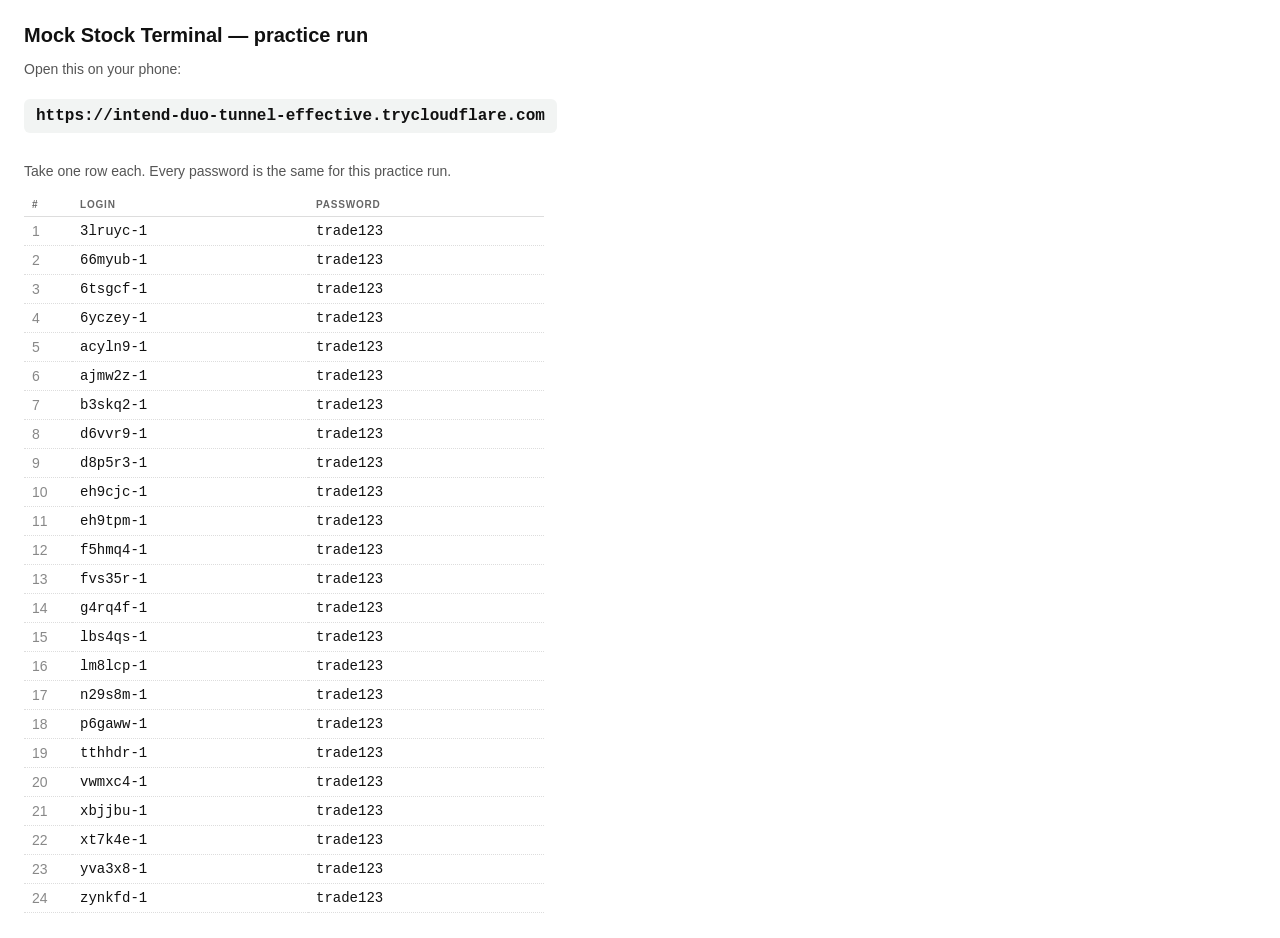
==== practice-logins.html @ ad7bb20f "Open the terminal on the market list, not the order ticket Selecting the first instrument during sta" ====
<!DOCTYPE html>
<html><head><meta charset="utf-8"><title>Practice logins</title>
<style>
 body{font:14px -apple-system,"Segoe UI",Roboto,sans-serif;margin:24px;color:#111}
 h1{font-size:20px;margin:0 0 4px} .url{font:600 16px ui-monospace,Menlo,monospace;
 background:#f2f4f3;padding:8px 12px;border-radius:6px;display:inline-block;margin:8px 0 16px}
 table{border-collapse:collapse;width:100%;max-width:520px}
 th{text-align:left;font-size:10px;letter-spacing:.08em;text-transform:uppercase;
 color:#666;border-bottom:1px solid #ddd;padding:6px 8px}
 td{padding:6px 8px;border-bottom:1px dotted #ddd}
 td.n{color:#888;width:32px} .mono{font-family:ui-monospace,Menlo,monospace}
 p{color:#555;max-width:520px}
</style></head><body>
<h1>Mock Stock Terminal &mdash; practice run</h1>
<p>Open this on your phone:</p>
<div class="url">https://intend-duo-tunnel-effective.trycloudflare.com</div>
<p>Take one row each. Every password is the same for this practice run.</p>
<table><tr><th>#</th><th>Login</th><th>Password</th></tr><tr><td class='n'>1</td><td class='mono'>3lruyc-1</td><td class='mono'>trade123</td></tr><tr><td class='n'>2</td><td class='mono'>66myub-1</td><td class='mono'>trade123</td></tr><tr><td class='n'>3</td><td class='mono'>6tsgcf-1</td><td class='mono'>trade123</td></tr><tr><td class='n'>4</td><td class='mono'>6yczey-1</td><td class='mono'>trade123</td></tr><tr><td class='n'>5</td><td class='mono'>acyln9-1</td><td class='mono'>trade123</td></tr><tr><td class='n'>6</td><td class='mono'>ajmw2z-1</td><td class='mono'>trade123</td></tr><tr><td class='n'>7</td><td class='mono'>b3skq2-1</td><td class='mono'>trade123</td></tr><tr><td class='n'>8</td><td class='mono'>d6vvr9-1</td><td class='mono'>trade123</td></tr><tr><td class='n'>9</td><td class='mono'>d8p5r3-1</td><td class='mono'>trade123</td></tr><tr><td class='n'>10</td><td class='mono'>eh9cjc-1</td><td class='mono'>trade123</td></tr><tr><td class='n'>11</td><td class='mono'>eh9tpm-1</td><td class='mono'>trade123</td></tr><tr><td class='n'>12</td><td class='mono'>f5hmq4-1</td><td class='mono'>trade123</td></tr><tr><td class='n'>13</td><td class='mono'>fvs35r-1</td><td class='mono'>trade123</td></tr><tr><td class='n'>14</td><td class='mono'>g4rq4f-1</td><td class='mono'>trade123</td></tr><tr><td class='n'>15</td><td class='mono'>lbs4qs-1</td><td class='mono'>trade123</td></tr><tr><td class='n'>16</td><td class='mono'>lm8lcp-1</td><td class='mono'>trade123</td></tr><tr><td class='n'>17</td><td class='mono'>n29s8m-1</td><td class='mono'>trade123</td></tr><tr><td class='n'>18</td><td class='mono'>p6gaww-1</td><td class='mono'>trade123</td></tr><tr><td class='n'>19</td><td class='mono'>tthhdr-1</td><td class='mono'>trade123</td></tr><tr><td class='n'>20</td><td class='mono'>vwmxc4-1</td><td class='mono'>trade123</td></tr><tr><td class='n'>21</td><td class='mono'>xbjjbu-1</td><td class='mono'>trade123</td></tr><tr><td class='n'>22</td><td class='mono'>xt7k4e-1</td><td class='mono'>trade123</td></tr><tr><td class='n'>23</td><td class='mono'>yva3x8-1</td><td class='mono'>trade123</td></tr><tr><td class='n'>24</td><td class='mono'>zynkfd-1</td><td class='mono'>trade123</td></tr></table>
</body></html>
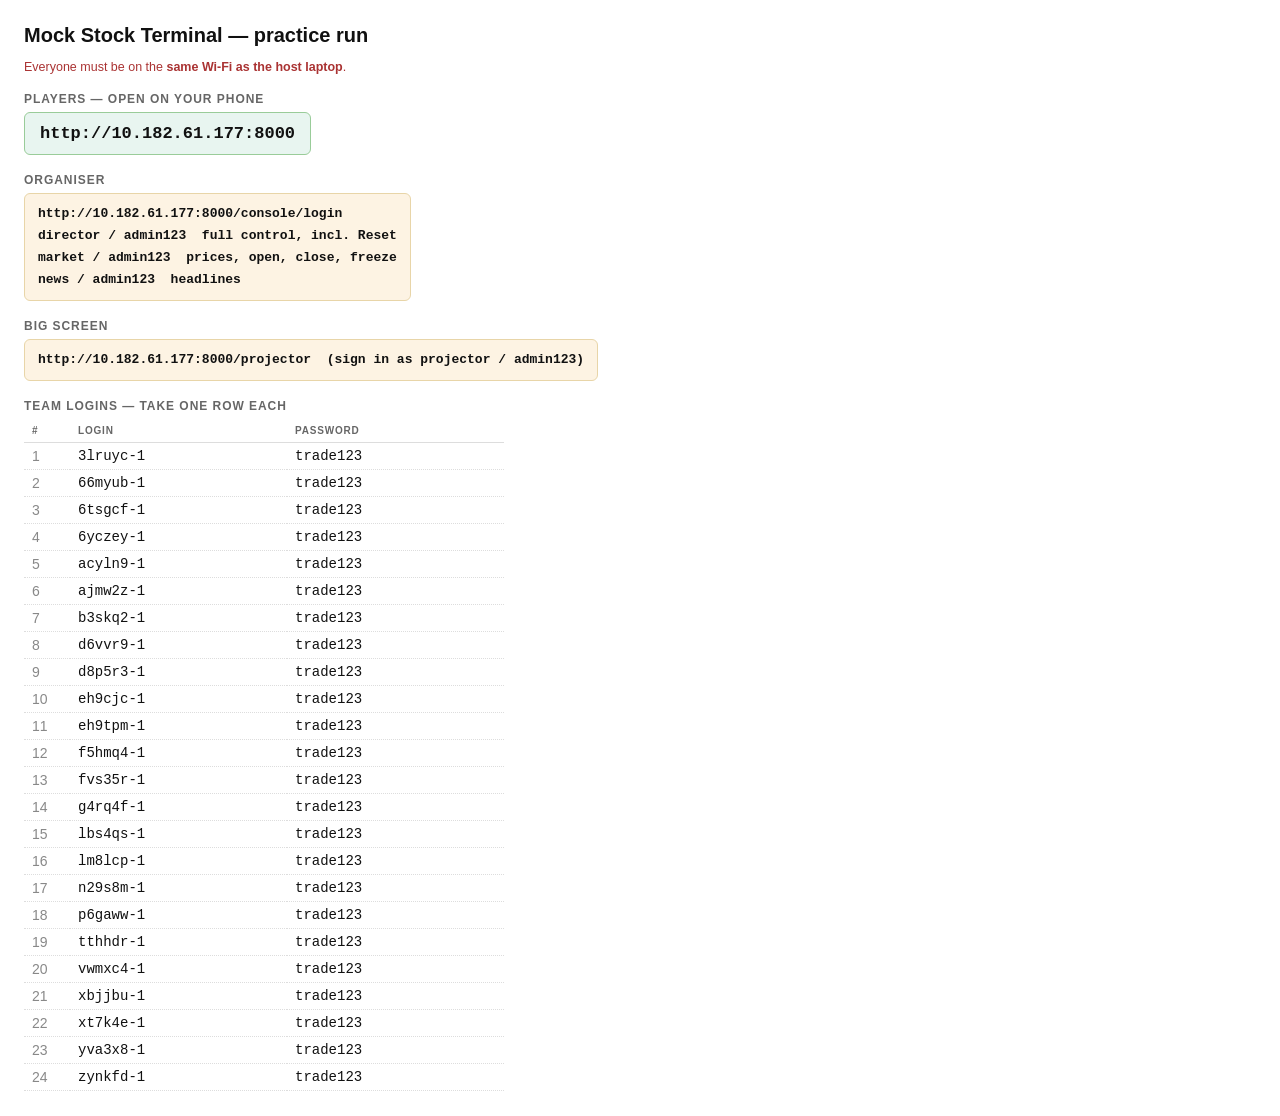
==== commit 02f941d8: "Add Docker, Fly and Render deployment files Every one of them pins a single instance. Two instances " ====
--- a/practice-logins.html
+++ b/practice-logins.html
@@ -2,18 +2,30 @@
 <html><head><meta charset="utf-8"><title>Practice logins</title>
 <style>
  body{font:14px -apple-system,"Segoe UI",Roboto,sans-serif;margin:24px;color:#111}
- h1{font-size:20px;margin:0 0 4px} .url{font:600 16px ui-monospace,Menlo,monospace;
- background:#f2f4f3;padding:8px 12px;border-radius:6px;display:inline-block;margin:8px 0 16px}
- table{border-collapse:collapse;width:100%;max-width:520px}
+ h1{font-size:20px;margin:0 0 2px} h2{font-size:12px;letter-spacing:.08em;
+ text-transform:uppercase;color:#666;margin:18px 0 6px}
+ .url{font:700 17px ui-monospace,Menlo,monospace;background:#e8f5f0;padding:11px 15px;
+ border-radius:6px;display:inline-block;border:1px solid #9c9}
+ .ops{font:600 13px ui-monospace,Menlo,monospace;background:#fdf3e3;padding:9px 13px;
+ border-radius:6px;display:inline-block;border:1px solid #e8d5a8;line-height:1.7}
+ table{border-collapse:collapse;width:100%;max-width:480px}
  th{text-align:left;font-size:10px;letter-spacing:.08em;text-transform:uppercase;
  color:#666;border-bottom:1px solid #ddd;padding:6px 8px}
- td{padding:6px 8px;border-bottom:1px dotted #ddd}
- td.n{color:#888;width:32px} .mono{font-family:ui-monospace,Menlo,monospace}
- p{color:#555;max-width:520px}
+ td{padding:5px 8px;border-bottom:1px dotted #ddd}
+ td.n{color:#888;width:30px} .mono{font-family:ui-monospace,Menlo,monospace}
+ p{color:#555;max-width:560px} .warn{color:#a33;font-size:12.5px}
 </style></head><body>
 <h1>Mock Stock Terminal &mdash; practice run</h1>
-<p>Open this on your phone:</p>
-<div class="url">https://intend-duo-tunnel-effective.trycloudflare.com</div>
-<p>Take one row each. Every password is the same for this practice run.</p>
+<p class="warn">Everyone must be on the <b>same Wi-Fi as the host laptop</b>.</p>
+<h2>Players &mdash; open on your phone</h2>
+<div class="url">http://10.182.61.177:8000</div>
+<h2>Organiser</h2>
+<div class="ops">http://10.182.61.177:8000/console/login<br>
+<b>director / admin123</b> &nbsp;full control, incl. Reset<br>
+market / admin123 &nbsp;prices, open, close, freeze<br>
+news / admin123 &nbsp;headlines</div>
+<h2>Big screen</h2>
+<div class="ops">http://10.182.61.177:8000/projector &nbsp;(sign in as projector / admin123)</div>
+<h2>Team logins &mdash; take one row each</h2>
 <table><tr><th>#</th><th>Login</th><th>Password</th></tr><tr><td class='n'>1</td><td class='mono'>3lruyc-1</td><td class='mono'>trade123</td></tr><tr><td class='n'>2</td><td class='mono'>66myub-1</td><td class='mono'>trade123</td></tr><tr><td class='n'>3</td><td class='mono'>6tsgcf-1</td><td class='mono'>trade123</td></tr><tr><td class='n'>4</td><td class='mono'>6yczey-1</td><td class='mono'>trade123</td></tr><tr><td class='n'>5</td><td class='mono'>acyln9-1</td><td class='mono'>trade123</td></tr><tr><td class='n'>6</td><td class='mono'>ajmw2z-1</td><td class='mono'>trade123</td></tr><tr><td class='n'>7</td><td class='mono'>b3skq2-1</td><td class='mono'>trade123</td></tr><tr><td class='n'>8</td><td class='mono'>d6vvr9-1</td><td class='mono'>trade123</td></tr><tr><td class='n'>9</td><td class='mono'>d8p5r3-1</td><td class='mono'>trade123</td></tr><tr><td class='n'>10</td><td class='mono'>eh9cjc-1</td><td class='mono'>trade123</td></tr><tr><td class='n'>11</td><td class='mono'>eh9tpm-1</td><td class='mono'>trade123</td></tr><tr><td class='n'>12</td><td class='mono'>f5hmq4-1</td><td class='mono'>trade123</td></tr><tr><td class='n'>13</td><td class='mono'>fvs35r-1</td><td class='mono'>trade123</td></tr><tr><td class='n'>14</td><td class='mono'>g4rq4f-1</td><td class='mono'>trade123</td></tr><tr><td class='n'>15</td><td class='mono'>lbs4qs-1</td><td class='mono'>trade123</td></tr><tr><td class='n'>16</td><td class='mono'>lm8lcp-1</td><td class='mono'>trade123</td></tr><tr><td class='n'>17</td><td class='mono'>n29s8m-1</td><td class='mono'>trade123</td></tr><tr><td class='n'>18</td><td class='mono'>p6gaww-1</td><td class='mono'>trade123</td></tr><tr><td class='n'>19</td><td class='mono'>tthhdr-1</td><td class='mono'>trade123</td></tr><tr><td class='n'>20</td><td class='mono'>vwmxc4-1</td><td class='mono'>trade123</td></tr><tr><td class='n'>21</td><td class='mono'>xbjjbu-1</td><td class='mono'>trade123</td></tr><tr><td class='n'>22</td><td class='mono'>xt7k4e-1</td><td class='mono'>trade123</td></tr><tr><td class='n'>23</td><td class='mono'>yva3x8-1</td><td class='mono'>trade123</td></tr><tr><td class='n'>24</td><td class='mono'>zynkfd-1</td><td class='mono'>trade123</td></tr></table>
 </body></html>
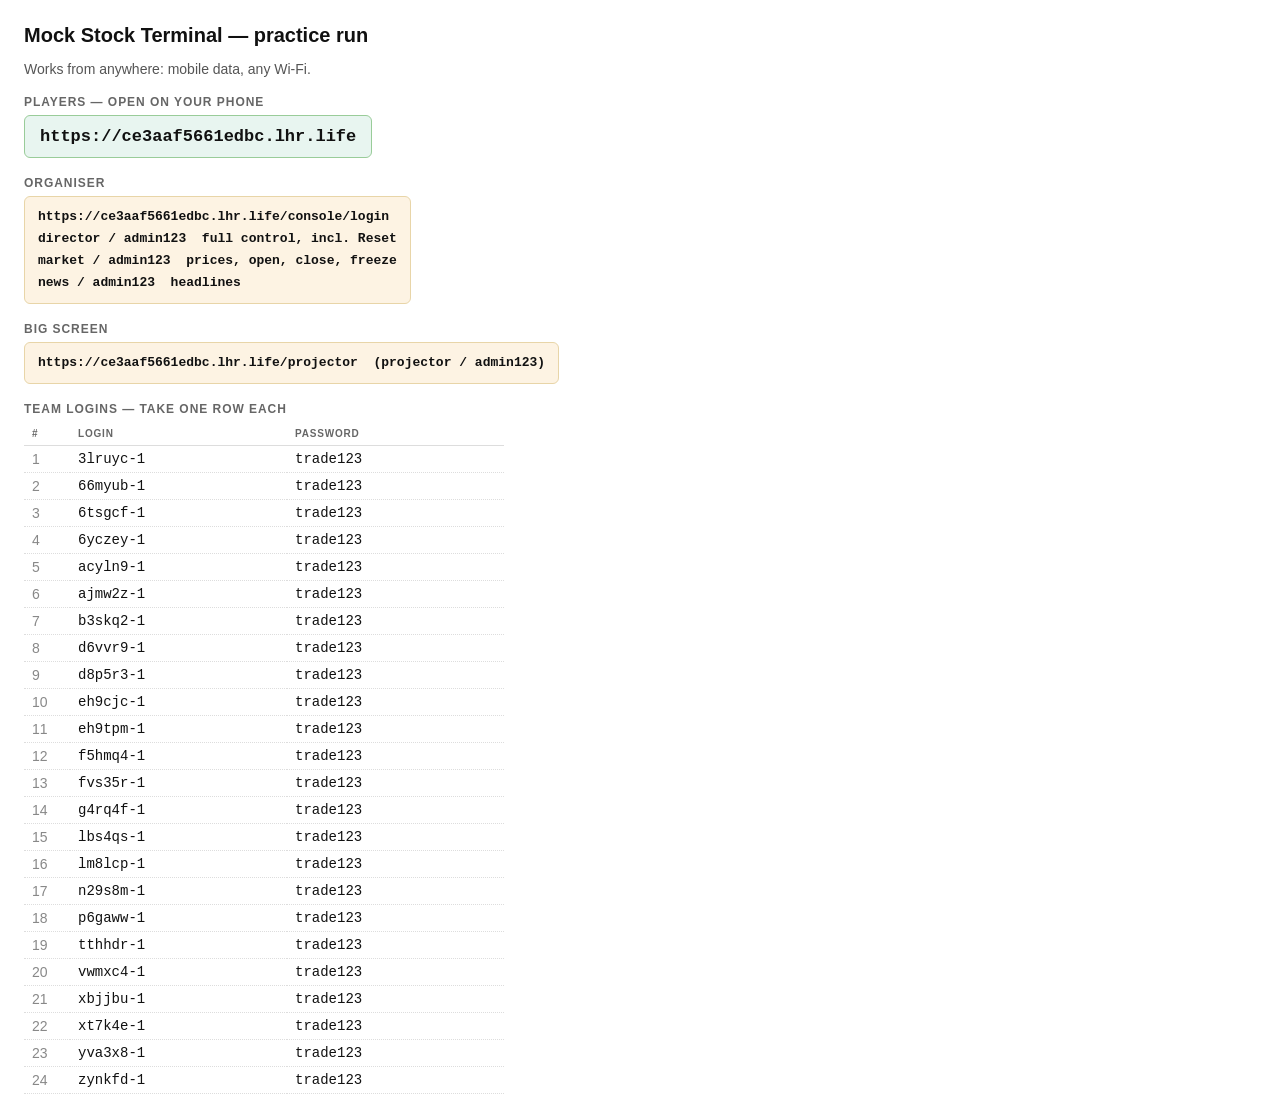
==== commit 66c8c72b: "Add HANDOFF.md and tunnel.sh HANDOFF.md is the copy-paste path for picking this up on another machin" ====
--- a/practice-logins.html
+++ b/practice-logins.html
@@ -5,27 +5,27 @@
  h1{font-size:20px;margin:0 0 2px} h2{font-size:12px;letter-spacing:.08em;
  text-transform:uppercase;color:#666;margin:18px 0 6px}
  .url{font:700 17px ui-monospace,Menlo,monospace;background:#e8f5f0;padding:11px 15px;
- border-radius:6px;display:inline-block;border:1px solid #9c9}
+ border-radius:6px;display:inline-block;border:1px solid #9c9;word-break:break-all}
  .ops{font:600 13px ui-monospace,Menlo,monospace;background:#fdf3e3;padding:9px 13px;
- border-radius:6px;display:inline-block;border:1px solid #e8d5a8;line-height:1.7}
+ border-radius:6px;display:inline-block;border:1px solid #e8d5a8;line-height:1.7;word-break:break-all}
  table{border-collapse:collapse;width:100%;max-width:480px}
  th{text-align:left;font-size:10px;letter-spacing:.08em;text-transform:uppercase;
  color:#666;border-bottom:1px solid #ddd;padding:6px 8px}
  td{padding:5px 8px;border-bottom:1px dotted #ddd}
  td.n{color:#888;width:30px} .mono{font-family:ui-monospace,Menlo,monospace}
- p{color:#555;max-width:560px} .warn{color:#a33;font-size:12.5px}
+ p{color:#555;max-width:560px}
 </style></head><body>
 <h1>Mock Stock Terminal &mdash; practice run</h1>
-<p class="warn">Everyone must be on the <b>same Wi-Fi as the host laptop</b>.</p>
+<p>Works from anywhere: mobile data, any Wi-Fi.</p>
 <h2>Players &mdash; open on your phone</h2>
-<div class="url">http://10.182.61.177:8000</div>
+<div class="url">https://ce3aaf5661edbc.lhr.life</div>
 <h2>Organiser</h2>
-<div class="ops">http://10.182.61.177:8000/console/login<br>
+<div class="ops">https://ce3aaf5661edbc.lhr.life/console/login<br>
 <b>director / admin123</b> &nbsp;full control, incl. Reset<br>
 market / admin123 &nbsp;prices, open, close, freeze<br>
 news / admin123 &nbsp;headlines</div>
 <h2>Big screen</h2>
-<div class="ops">http://10.182.61.177:8000/projector &nbsp;(sign in as projector / admin123)</div>
+<div class="ops">https://ce3aaf5661edbc.lhr.life/projector &nbsp;(projector / admin123)</div>
 <h2>Team logins &mdash; take one row each</h2>
 <table><tr><th>#</th><th>Login</th><th>Password</th></tr><tr><td class='n'>1</td><td class='mono'>3lruyc-1</td><td class='mono'>trade123</td></tr><tr><td class='n'>2</td><td class='mono'>66myub-1</td><td class='mono'>trade123</td></tr><tr><td class='n'>3</td><td class='mono'>6tsgcf-1</td><td class='mono'>trade123</td></tr><tr><td class='n'>4</td><td class='mono'>6yczey-1</td><td class='mono'>trade123</td></tr><tr><td class='n'>5</td><td class='mono'>acyln9-1</td><td class='mono'>trade123</td></tr><tr><td class='n'>6</td><td class='mono'>ajmw2z-1</td><td class='mono'>trade123</td></tr><tr><td class='n'>7</td><td class='mono'>b3skq2-1</td><td class='mono'>trade123</td></tr><tr><td class='n'>8</td><td class='mono'>d6vvr9-1</td><td class='mono'>trade123</td></tr><tr><td class='n'>9</td><td class='mono'>d8p5r3-1</td><td class='mono'>trade123</td></tr><tr><td class='n'>10</td><td class='mono'>eh9cjc-1</td><td class='mono'>trade123</td></tr><tr><td class='n'>11</td><td class='mono'>eh9tpm-1</td><td class='mono'>trade123</td></tr><tr><td class='n'>12</td><td class='mono'>f5hmq4-1</td><td class='mono'>trade123</td></tr><tr><td class='n'>13</td><td class='mono'>fvs35r-1</td><td class='mono'>trade123</td></tr><tr><td class='n'>14</td><td class='mono'>g4rq4f-1</td><td class='mono'>trade123</td></tr><tr><td class='n'>15</td><td class='mono'>lbs4qs-1</td><td class='mono'>trade123</td></tr><tr><td class='n'>16</td><td class='mono'>lm8lcp-1</td><td class='mono'>trade123</td></tr><tr><td class='n'>17</td><td class='mono'>n29s8m-1</td><td class='mono'>trade123</td></tr><tr><td class='n'>18</td><td class='mono'>p6gaww-1</td><td class='mono'>trade123</td></tr><tr><td class='n'>19</td><td class='mono'>tthhdr-1</td><td class='mono'>trade123</td></tr><tr><td class='n'>20</td><td class='mono'>vwmxc4-1</td><td class='mono'>trade123</td></tr><tr><td class='n'>21</td><td class='mono'>xbjjbu-1</td><td class='mono'>trade123</td></tr><tr><td class='n'>22</td><td class='mono'>xt7k4e-1</td><td class='mono'>trade123</td></tr><tr><td class='n'>23</td><td class='mono'>yva3x8-1</td><td class='mono'>trade123</td></tr><tr><td class='n'>24</td><td class='mono'>zynkfd-1</td><td class='mono'>trade123</td></tr></table>
 </body></html>
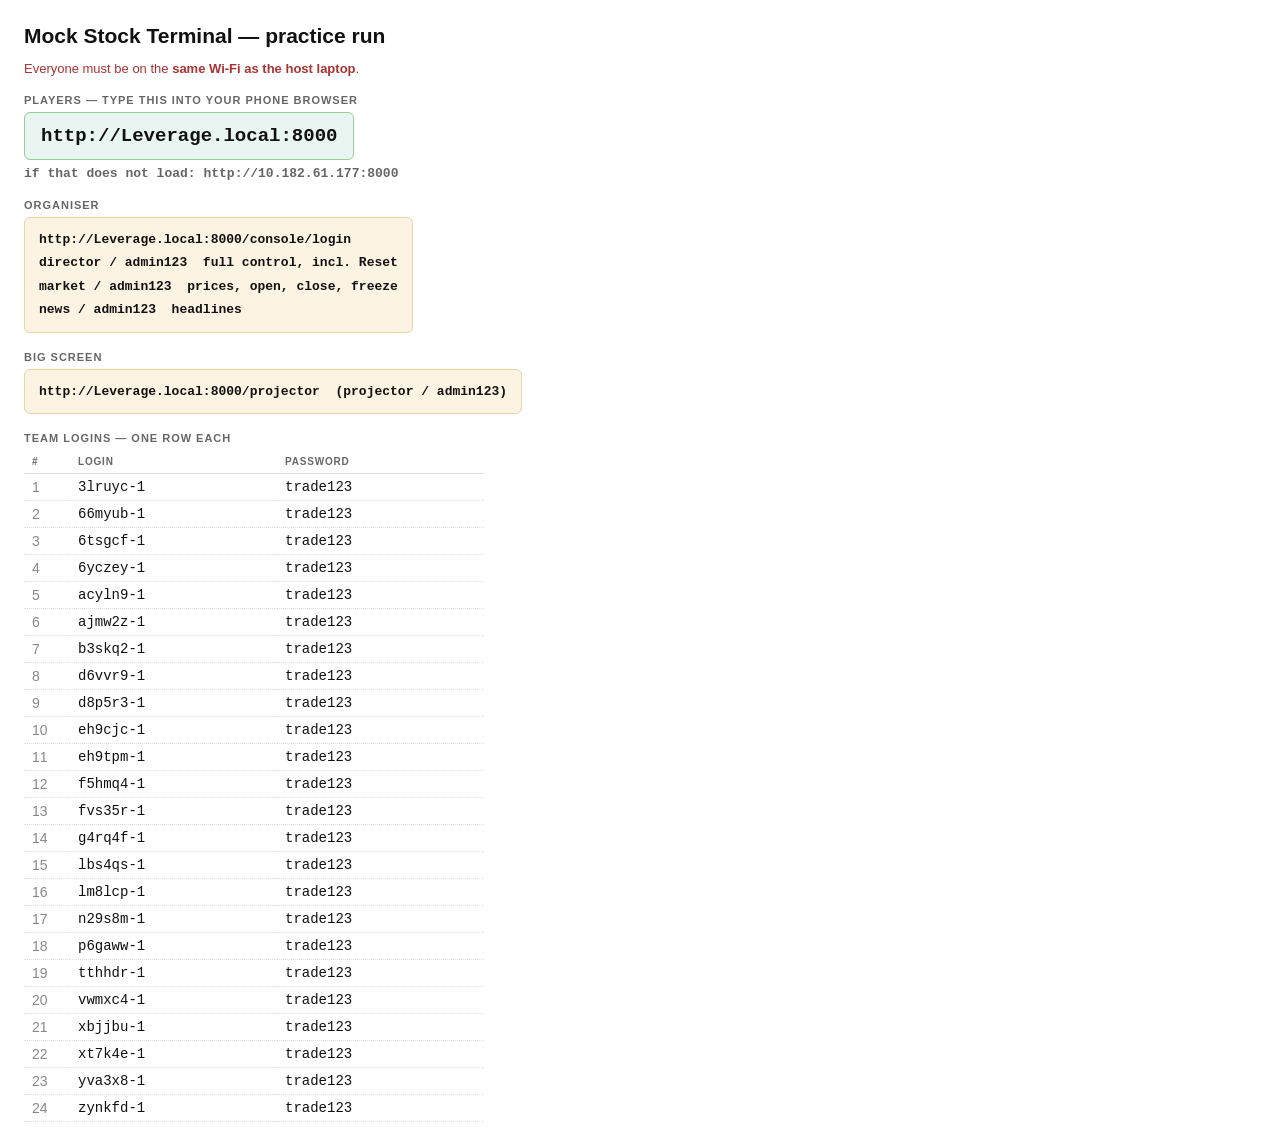
==== commit adef63be: "Practice runs go over Wi-Fi on the Bonjour name The laptop's IP changed twice in one afternoon, whic" ====
--- a/practice-logins.html
+++ b/practice-logins.html
@@ -2,30 +2,32 @@
 <html><head><meta charset="utf-8"><title>Practice logins</title>
 <style>
  body{font:14px -apple-system,"Segoe UI",Roboto,sans-serif;margin:24px;color:#111}
- h1{font-size:20px;margin:0 0 2px} h2{font-size:12px;letter-spacing:.08em;
+ h1{font-size:21px;margin:0 0 2px} h2{font-size:11px;letter-spacing:.09em;
  text-transform:uppercase;color:#666;margin:18px 0 6px}
- .url{font:700 17px ui-monospace,Menlo,monospace;background:#e8f5f0;padding:11px 15px;
- border-radius:6px;display:inline-block;border:1px solid #9c9;word-break:break-all}
- .ops{font:600 13px ui-monospace,Menlo,monospace;background:#fdf3e3;padding:9px 13px;
- border-radius:6px;display:inline-block;border:1px solid #e8d5a8;line-height:1.7;word-break:break-all}
- table{border-collapse:collapse;width:100%;max-width:480px}
+ .url{font:700 19px ui-monospace,Menlo,monospace;background:#e8f5f0;padding:12px 16px;
+ border-radius:6px;display:inline-block;border:1px solid #9c9}
+ .alt{font:600 13px ui-monospace,Menlo,monospace;color:#666;margin-top:6px}
+ .ops{font:600 13px ui-monospace,Menlo,monospace;background:#fdf3e3;padding:10px 14px;
+ border-radius:6px;display:inline-block;border:1px solid #e8d5a8;line-height:1.8}
+ table{border-collapse:collapse;width:100%;max-width:460px}
  th{text-align:left;font-size:10px;letter-spacing:.08em;text-transform:uppercase;
  color:#666;border-bottom:1px solid #ddd;padding:6px 8px}
  td{padding:5px 8px;border-bottom:1px dotted #ddd}
  td.n{color:#888;width:30px} .mono{font-family:ui-monospace,Menlo,monospace}
- p{color:#555;max-width:560px}
+ .note{color:#a33;font-size:13px}
 </style></head><body>
 <h1>Mock Stock Terminal &mdash; practice run</h1>
-<p>Works from anywhere: mobile data, any Wi-Fi.</p>
-<h2>Players &mdash; open on your phone</h2>
-<div class="url">https://ce3aaf5661edbc.lhr.life</div>
+<p class="note">Everyone must be on the <b>same Wi-Fi as the host laptop</b>.</p>
+<h2>Players &mdash; type this into your phone browser</h2>
+<div class="url">http://Leverage.local:8000</div>
+<div class="alt">if that does not load: http://10.182.61.177:8000</div>
 <h2>Organiser</h2>
-<div class="ops">https://ce3aaf5661edbc.lhr.life/console/login<br>
+<div class="ops">http://Leverage.local:8000/console/login<br>
 <b>director / admin123</b> &nbsp;full control, incl. Reset<br>
 market / admin123 &nbsp;prices, open, close, freeze<br>
 news / admin123 &nbsp;headlines</div>
 <h2>Big screen</h2>
-<div class="ops">https://ce3aaf5661edbc.lhr.life/projector &nbsp;(projector / admin123)</div>
-<h2>Team logins &mdash; take one row each</h2>
+<div class="ops">http://Leverage.local:8000/projector &nbsp;(projector / admin123)</div>
+<h2>Team logins &mdash; one row each</h2>
 <table><tr><th>#</th><th>Login</th><th>Password</th></tr><tr><td class='n'>1</td><td class='mono'>3lruyc-1</td><td class='mono'>trade123</td></tr><tr><td class='n'>2</td><td class='mono'>66myub-1</td><td class='mono'>trade123</td></tr><tr><td class='n'>3</td><td class='mono'>6tsgcf-1</td><td class='mono'>trade123</td></tr><tr><td class='n'>4</td><td class='mono'>6yczey-1</td><td class='mono'>trade123</td></tr><tr><td class='n'>5</td><td class='mono'>acyln9-1</td><td class='mono'>trade123</td></tr><tr><td class='n'>6</td><td class='mono'>ajmw2z-1</td><td class='mono'>trade123</td></tr><tr><td class='n'>7</td><td class='mono'>b3skq2-1</td><td class='mono'>trade123</td></tr><tr><td class='n'>8</td><td class='mono'>d6vvr9-1</td><td class='mono'>trade123</td></tr><tr><td class='n'>9</td><td class='mono'>d8p5r3-1</td><td class='mono'>trade123</td></tr><tr><td class='n'>10</td><td class='mono'>eh9cjc-1</td><td class='mono'>trade123</td></tr><tr><td class='n'>11</td><td class='mono'>eh9tpm-1</td><td class='mono'>trade123</td></tr><tr><td class='n'>12</td><td class='mono'>f5hmq4-1</td><td class='mono'>trade123</td></tr><tr><td class='n'>13</td><td class='mono'>fvs35r-1</td><td class='mono'>trade123</td></tr><tr><td class='n'>14</td><td class='mono'>g4rq4f-1</td><td class='mono'>trade123</td></tr><tr><td class='n'>15</td><td class='mono'>lbs4qs-1</td><td class='mono'>trade123</td></tr><tr><td class='n'>16</td><td class='mono'>lm8lcp-1</td><td class='mono'>trade123</td></tr><tr><td class='n'>17</td><td class='mono'>n29s8m-1</td><td class='mono'>trade123</td></tr><tr><td class='n'>18</td><td class='mono'>p6gaww-1</td><td class='mono'>trade123</td></tr><tr><td class='n'>19</td><td class='mono'>tthhdr-1</td><td class='mono'>trade123</td></tr><tr><td class='n'>20</td><td class='mono'>vwmxc4-1</td><td class='mono'>trade123</td></tr><tr><td class='n'>21</td><td class='mono'>xbjjbu-1</td><td class='mono'>trade123</td></tr><tr><td class='n'>22</td><td class='mono'>xt7k4e-1</td><td class='mono'>trade123</td></tr><tr><td class='n'>23</td><td class='mono'>yva3x8-1</td><td class='mono'>trade123</td></tr><tr><td class='n'>24</td><td class='mono'>zynkfd-1</td><td class='mono'>trade123</td></tr></table>
 </body></html>
